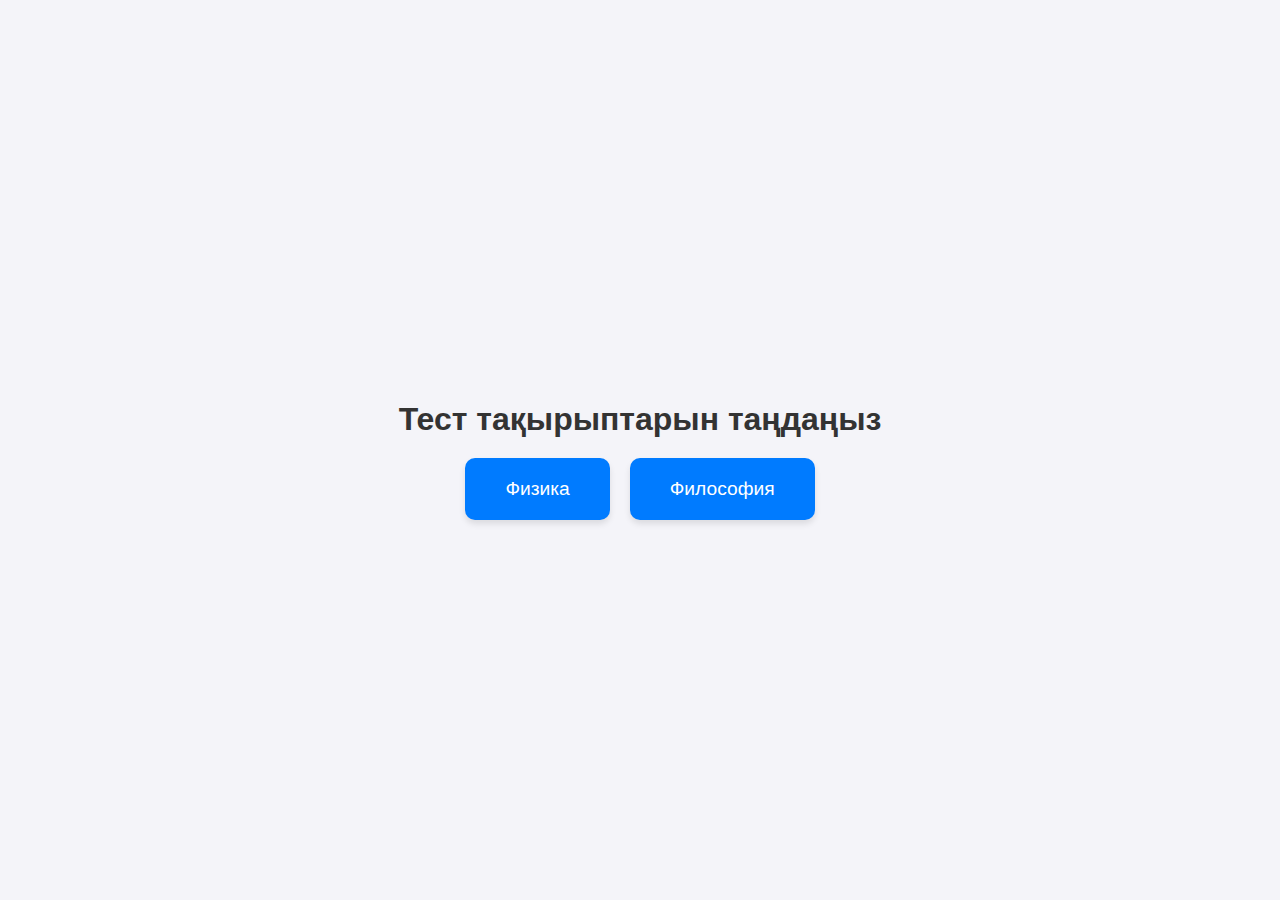
==== index.html @ 7cf51f3b "Update index.html" ====
<!DOCTYPE html>
<html lang="en">
<head>
    <meta charset="UTF-8">
    <meta name="viewport" content="width=device-width, initial-scale=1.0">
    <title>Quiz Main Page</title>
    <style>
        body {
            font-family: Arial, sans-serif;
            margin: 0;
            padding: 0;
            display: flex;
            justify-content: center;
            align-items: center;
            height: 100vh;
            background-color: #f4f4f9;
        }
        .container {
            text-align: center;
        }
        h1 {
            color: #333;
            margin-bottom: 20px;
        }
        .subjects {
            display: flex;
            justify-content: center;
            gap: 20px;
        }
        .subject {
            background-color: #007BFF;
            color: white;
            padding: 20px 40px;
            border-radius: 10px;
            cursor: pointer;
            text-decoration: none;
            font-size: 1.2em;
            box-shadow: 0 4px 6px rgba(0, 0, 0, 0.1);
            transition: background-color 0.3s, transform 0.2s;
        }
        .subject:hover {
            background-color: #0056b3;
            transform: translateY(-5px);
        }
    </style>
</head>
<body>
    <div class="container">
        <h1>Тест тақырыптарын таңдаңыз</h1>
        <div class="subjects">
            <a class="subject" href="quiz.html?subject=fizika.json">Физика</a>
            <a class="subject" href="quiz.html?subject=math.json">Философия</a>
        </div>
    </div>
</body>
</html>
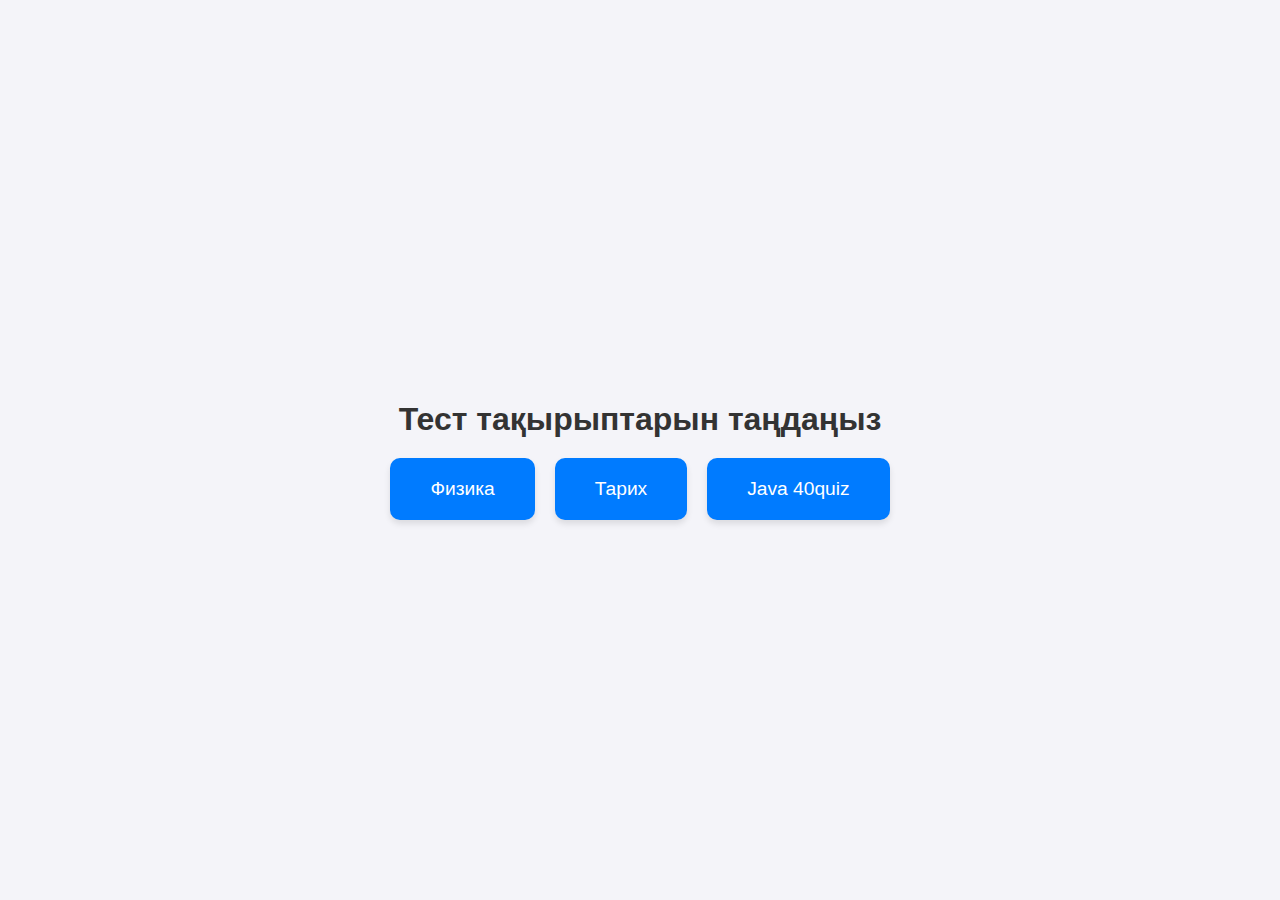
==== commit b9c40988: "Update index.html" ====
--- a/index.html
+++ b/index.html
@@ -49,7 +49,8 @@
         <h1>Тест тақырыптарын таңдаңыз</h1>
         <div class="subjects">
             <a class="subject" href="quiz.html?subject=fizika.json">Физика</a>
-            <a class="subject" href="quiz.html?subject=math.json">Философия</a>
+            <a class="subject" href="quiz.html?subject=kaz_tarix.json">Тарих</a>
+            <a class="subject" href="quiz.html?subject=programming_questions.json">Java 40quiz</a>
         </div>
     </div>
 </body>
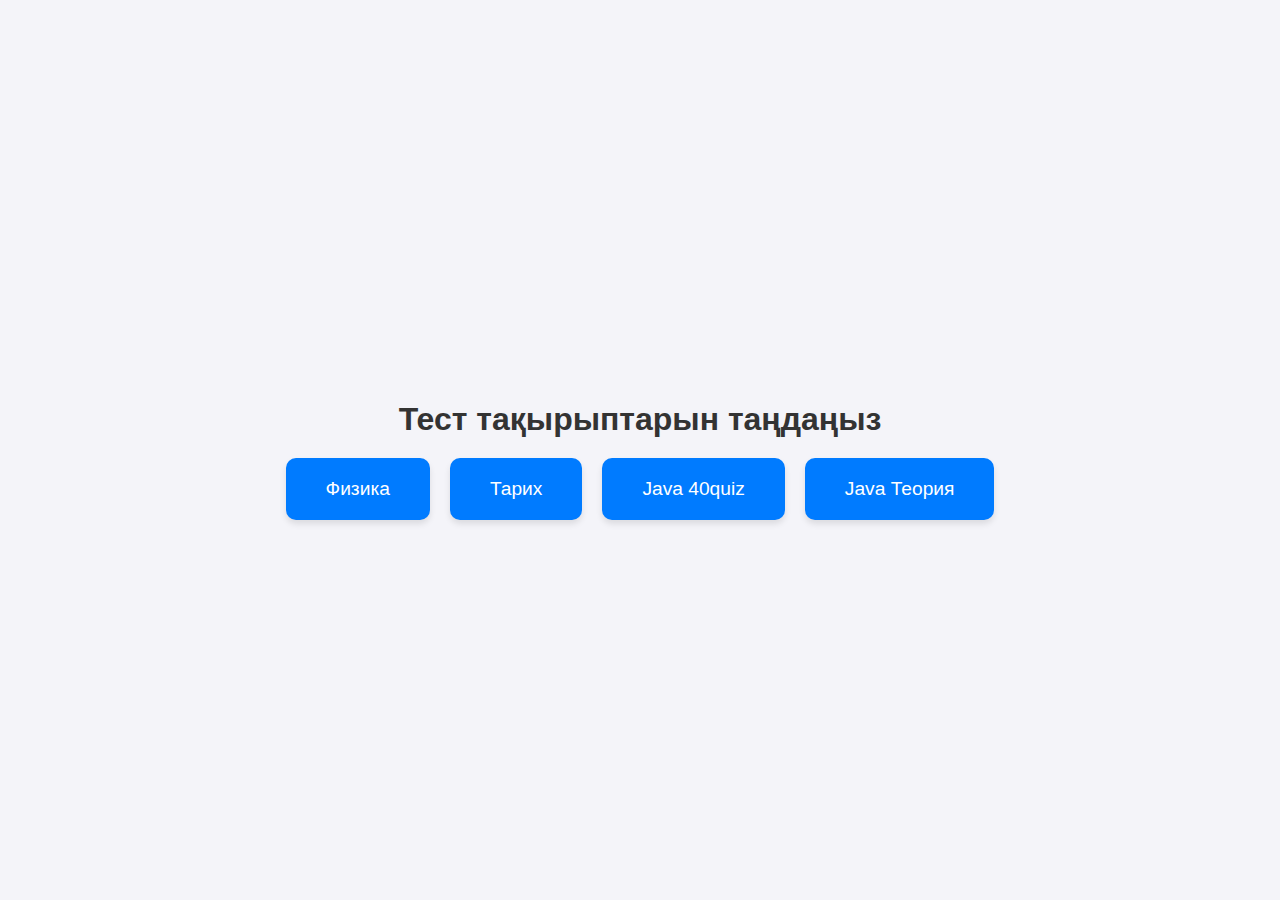
==== commit fe14917b: "Update index.html" ====
--- a/index.html
+++ b/index.html
@@ -51,6 +51,7 @@
             <a class="subject" href="quiz.html?subject=fizika.json">Физика</a>
             <a class="subject" href="quiz.html?subject=kaz_tarix.json">Тарих</a>
             <a class="subject" href="quiz.html?subject=programming_questions.json">Java 40quiz</a>
+            <a class="subject" href="java.html">Java Теория</a>
         </div>
     </div>
 </body>
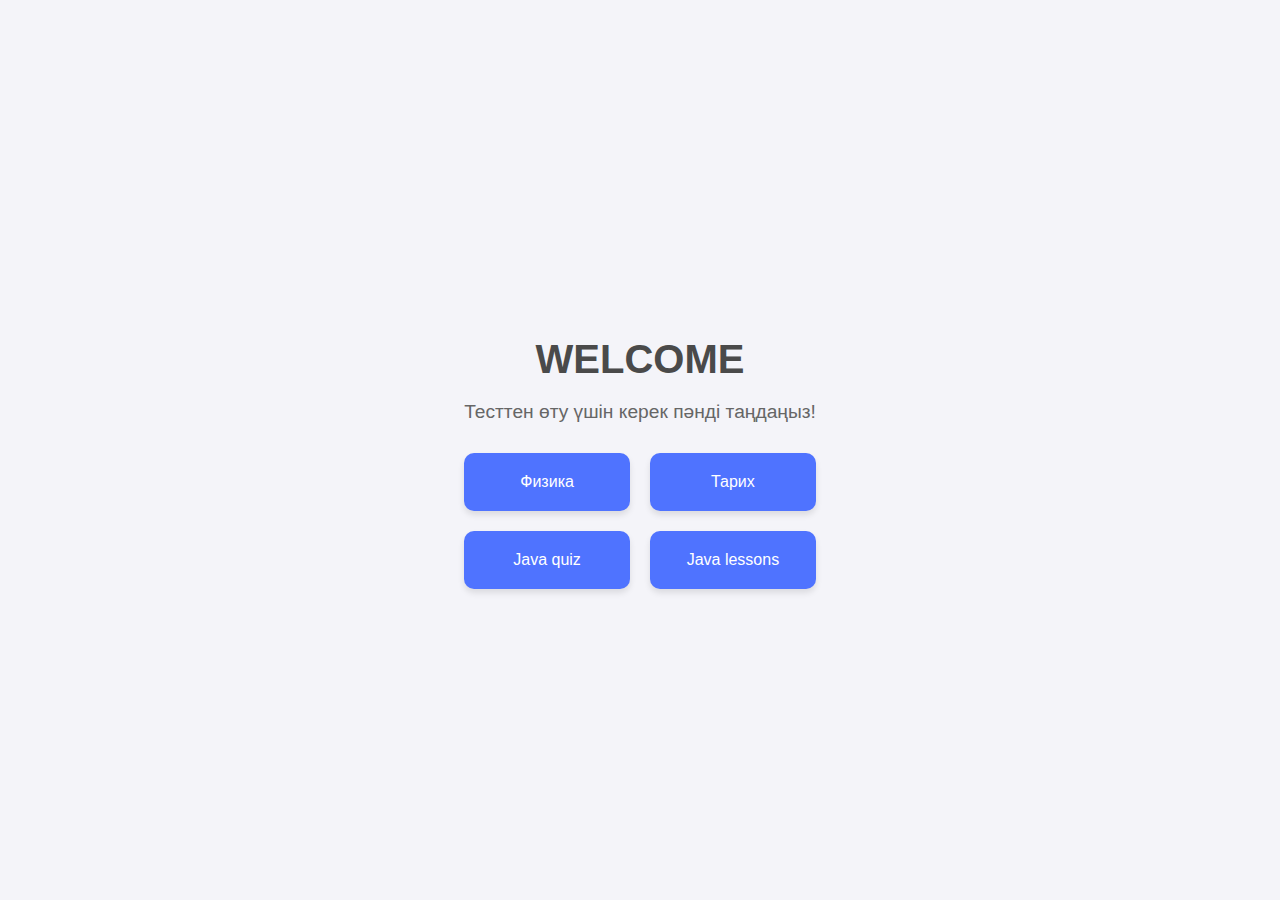
==== commit ee759f8c: "Update index.html" ====
--- a/index.html
+++ b/index.html
@@ -19,39 +19,68 @@
             text-align: center;
         }
         h1 {
-            color: #333;
-            margin-bottom: 20px;
+            color: #4a4a4a;
+            font-size: 2.5em;
+            margin-bottom: 10px;
+        }
+        p {
+            font-size: 1.2em;
+            color: #666;
+            margin-bottom: 30px;
         }
         .subjects {
-            display: flex;
+            display: grid;
+            grid-template-columns: repeat(auto-fit, minmax(150px, 1fr));
+            gap: 20px;
             justify-content: center;
-            gap: 20px;
         }
         .subject {
-            background-color: #007BFF;
+            background-color: #4f73ff;
             color: white;
-            padding: 20px 40px;
+            padding: 20px;
             border-radius: 10px;
             cursor: pointer;
             text-decoration: none;
-            font-size: 1.2em;
+            font-size: 1em;
+            text-align: center;
             box-shadow: 0 4px 6px rgba(0, 0, 0, 0.1);
-            transition: background-color 0.3s, transform 0.2s;
+            transition: transform 0.2s, background-color 0.3s;
         }
         .subject:hover {
-            background-color: #0056b3;
-            transform: translateY(-5px);
+            background-color: #3a5fe0;
+            transform: scale(1.05);
+        }
+        @media (max-width: 768px) {
+            h1 {
+                font-size: 2em;
+            }
+            p {
+                font-size: 1em;
+            }
+        }
+        @media (max-width: 480px) {
+            h1 {
+                font-size: 1.8em;
+            }
+            p {
+                font-size: 0.9em;
+            }
+            .subject {
+                font-size: 0.9em;
+                padding: 15px;
+            }
         }
     </style>
 </head>
 <body>
     <div class="container">
-        <h1>Тест тақырыптарын таңдаңыз</h1>
+        <h1>WELCOME</h1>
+        <p>Тесттен өту үшін керек пәнді таңдаңыз!</p>
         <div class="subjects">
             <a class="subject" href="quiz.html?subject=fizika.json">Физика</a>
             <a class="subject" href="quiz.html?subject=kaz_tarix.json">Тарих</a>
-            <a class="subject" href="quiz.html?subject=programming_questions.json">Java 40quiz</a>
-            <a class="subject" href="java.html">Java Теория</a>
+            <a class="subject" href="quiz.html?subject=programming_questions.json">Java quiz</a>
+            <a class="subject" href="java.html">Java lessons</a>
         </div>
     </div>
 </body>
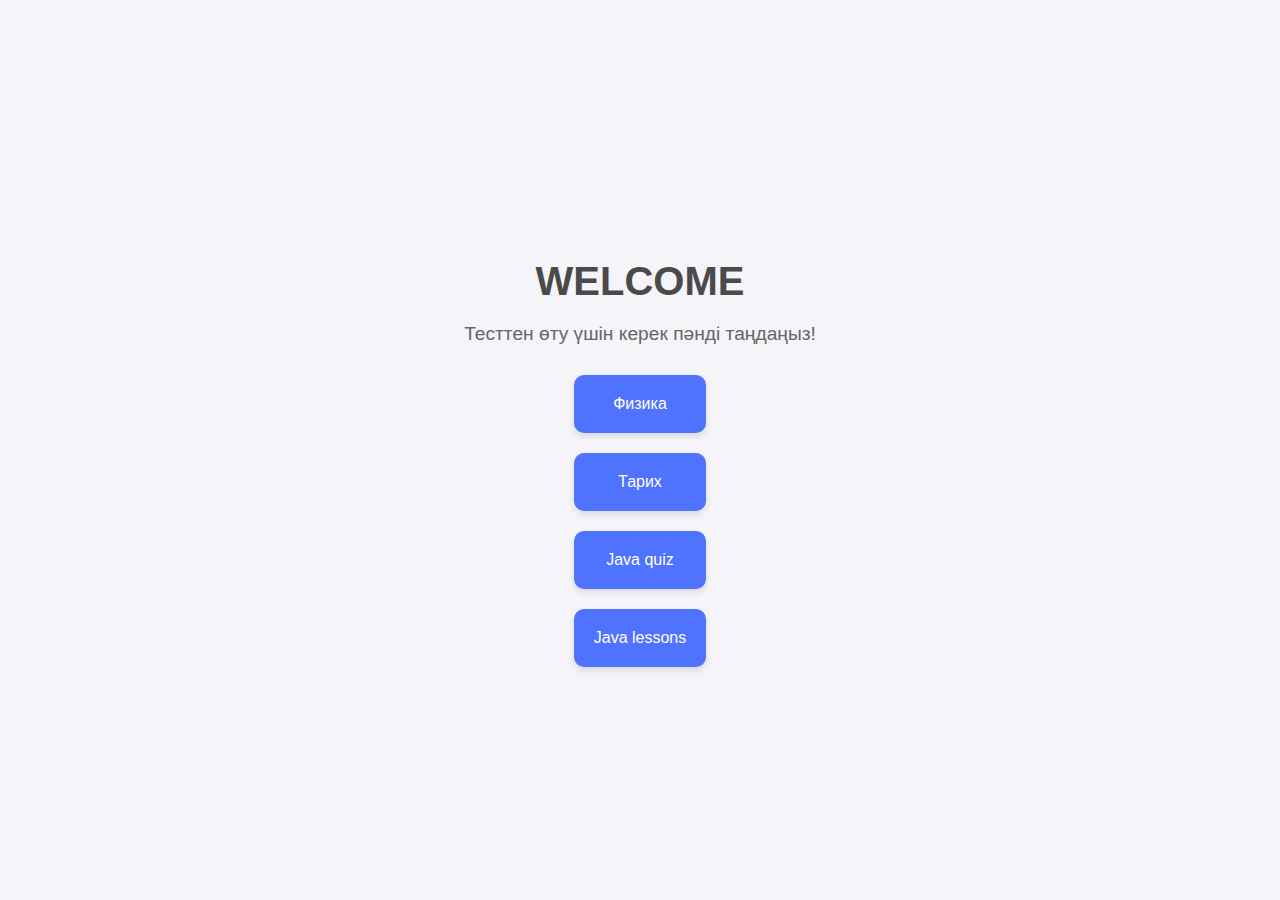
==== commit bee1c5b7: "Update index.html" ====
--- a/index.html
+++ b/index.html
@@ -30,7 +30,6 @@
         }
         .subjects {
             display: grid;
-            grid-template-columns: repeat(auto-fit, minmax(150px, 1fr));
             gap: 20px;
             justify-content: center;
         }
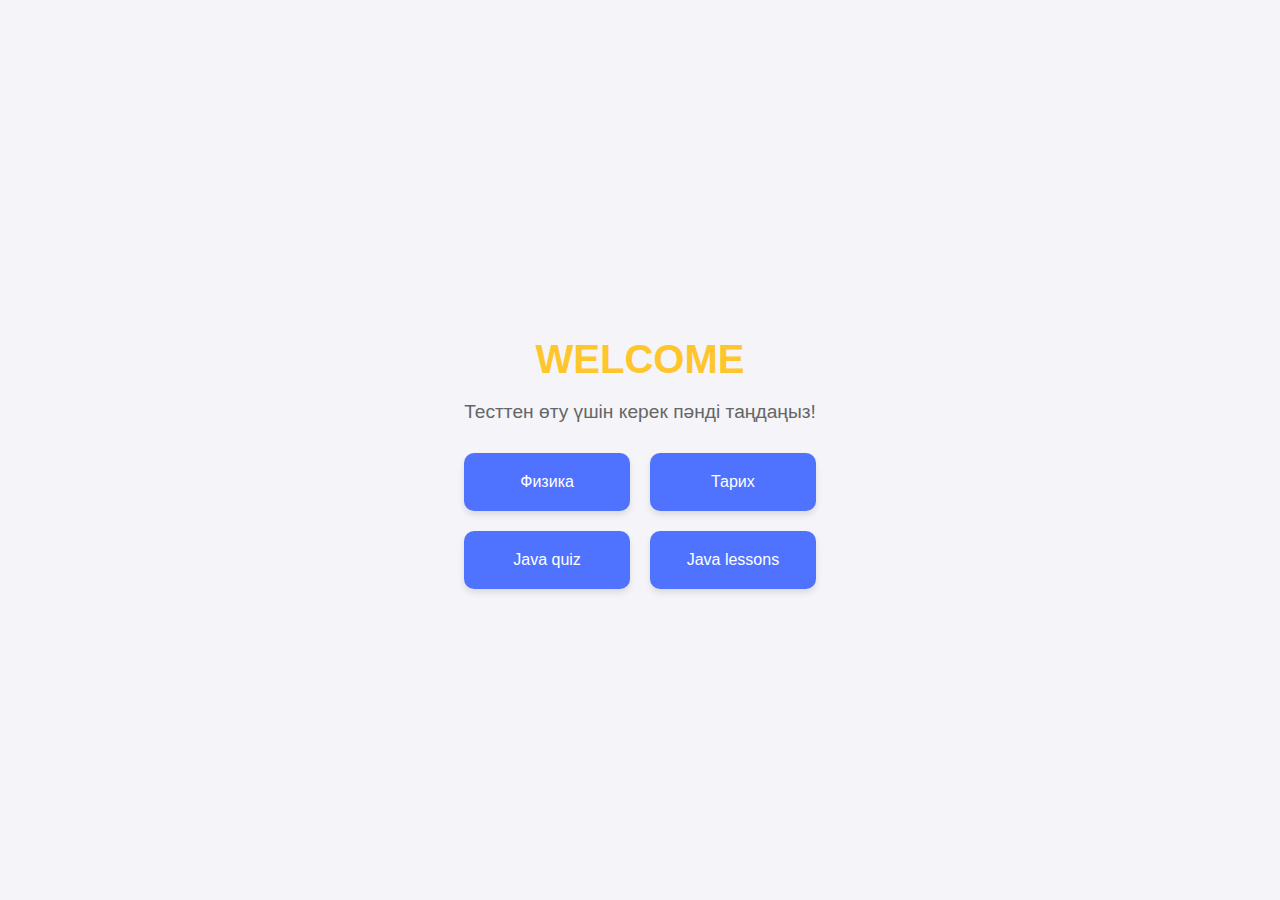
==== commit e55dadf0: "Update index.html" ====
--- a/index.html
+++ b/index.html
@@ -19,7 +19,7 @@
             text-align: center;
         }
         h1 {
-            color: #4a4a4a;
+            color:#FFC62C;
             font-size: 2.5em;
             margin-bottom: 10px;
         }
@@ -30,6 +30,7 @@
         }
         .subjects {
             display: grid;
+            grid-template-columns: repeat(auto-fit, minmax(150px, 1fr));
             gap: 20px;
             justify-content: center;
         }
@@ -59,7 +60,7 @@
         }
         @media (max-width: 480px) {
             h1 {
-                font-size: 1.8em;
+                font-size: 2em;
             }
             p {
                 font-size: 0.9em;
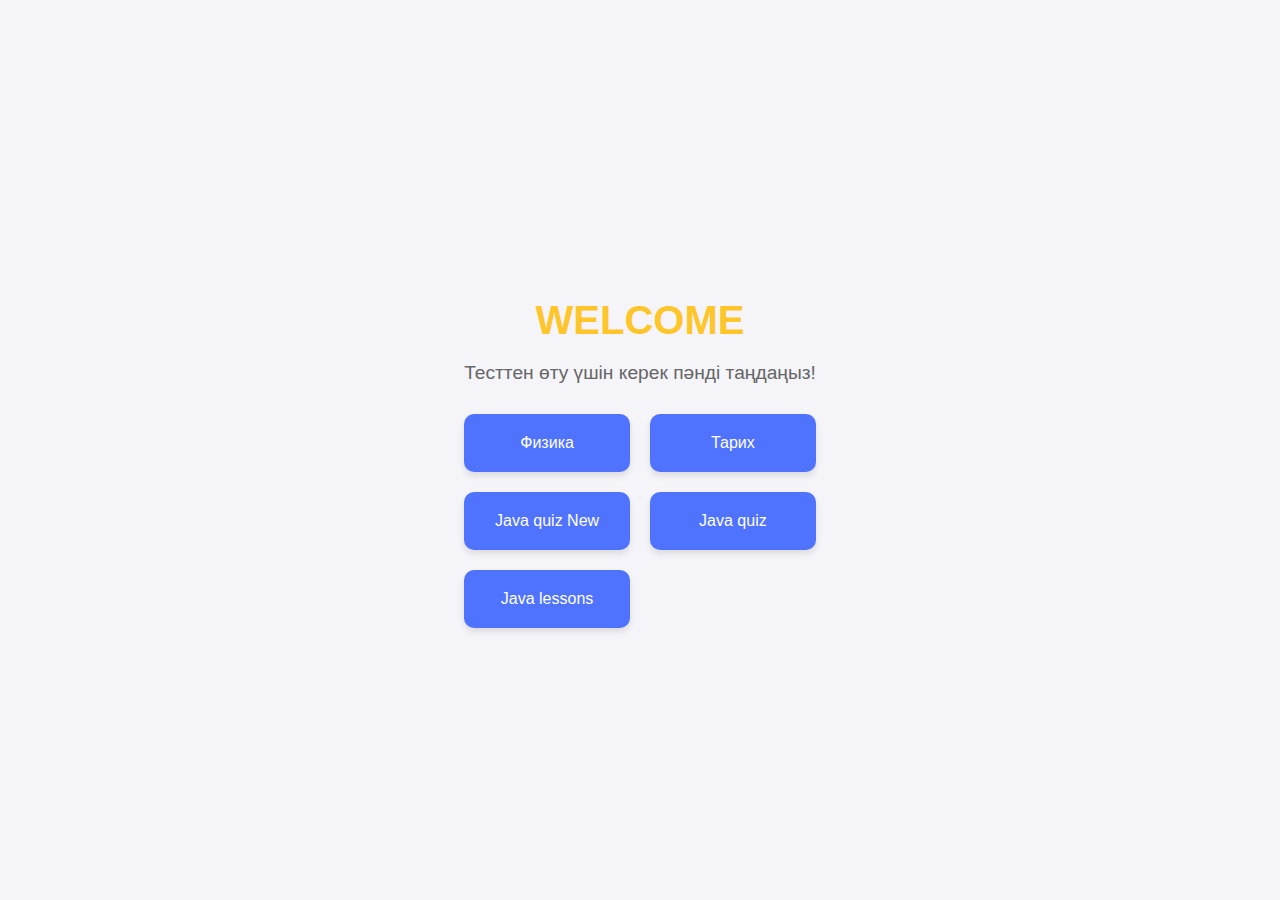
==== commit ba79a826: "Update index.html" ====
--- a/index.html
+++ b/index.html
@@ -79,6 +79,7 @@
         <div class="subjects">
             <a class="subject" href="quiz.html?subject=fizika.json">Физика</a>
             <a class="subject" href="quiz.html?subject=kaz_tarix.json">Тарих</a>
+              <a class="subject" href="quiz.html?subject=.json">Java quiz New</a>
             <a class="subject" href="quiz.html?subject=programming_questions.json">Java quiz</a>
             <a class="subject" href="java.html">Java lessons</a>
         </div>
